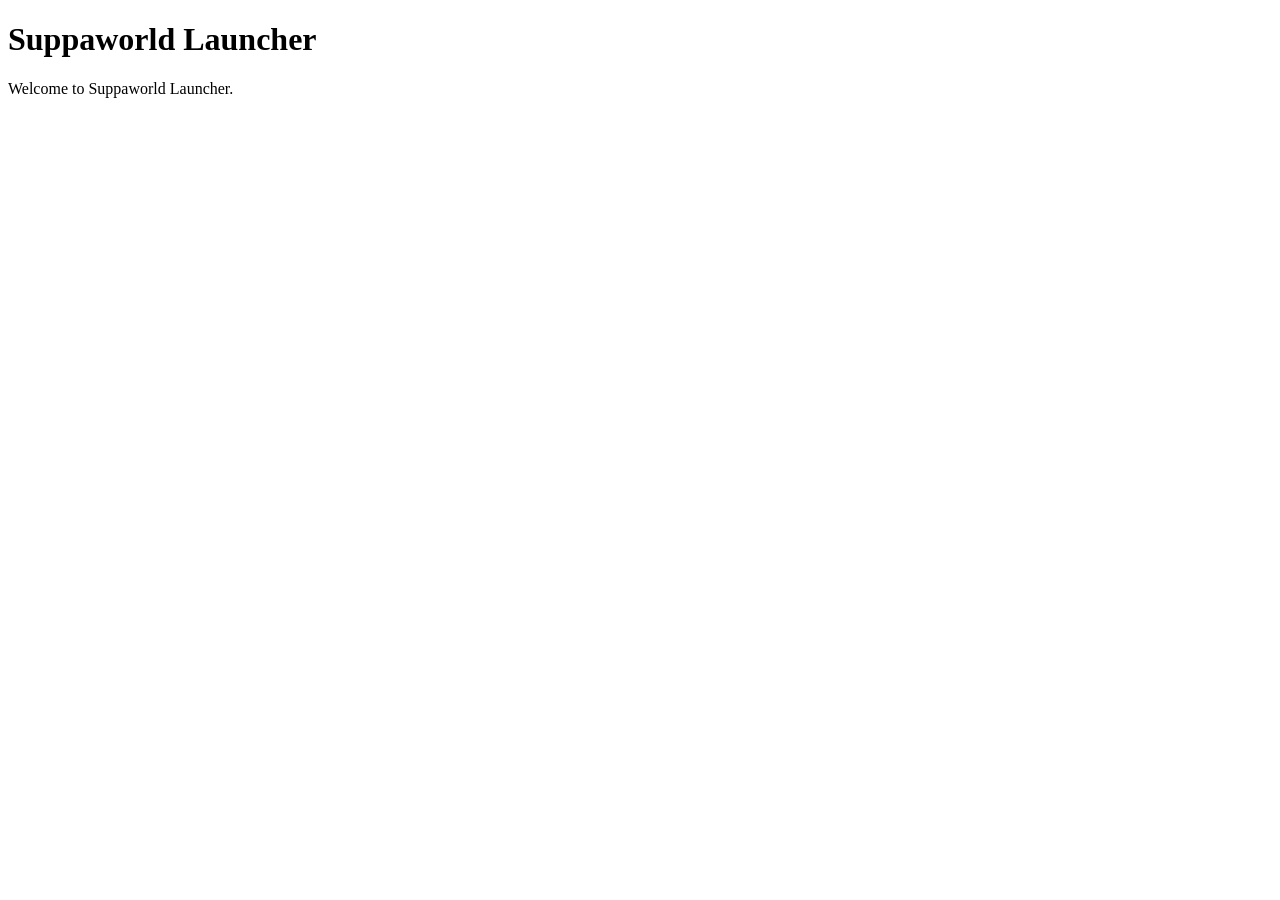
==== index.html @ f3fe98d0 "Create index.html for GitHub Pages" ====
<!doctype html>
<html lang="en">
  <head>
    <meta charset="utf-8">
    <meta name="viewport" content="width=device-width, initial-scale=1">
    <title>Suppaworld Launcher0</title>
  </head>
  <body>
    <h1>Suppaworld Launcher</h1>
    <p>Welcome to Suppaworld Launcher.</p>
  </body>
</html>
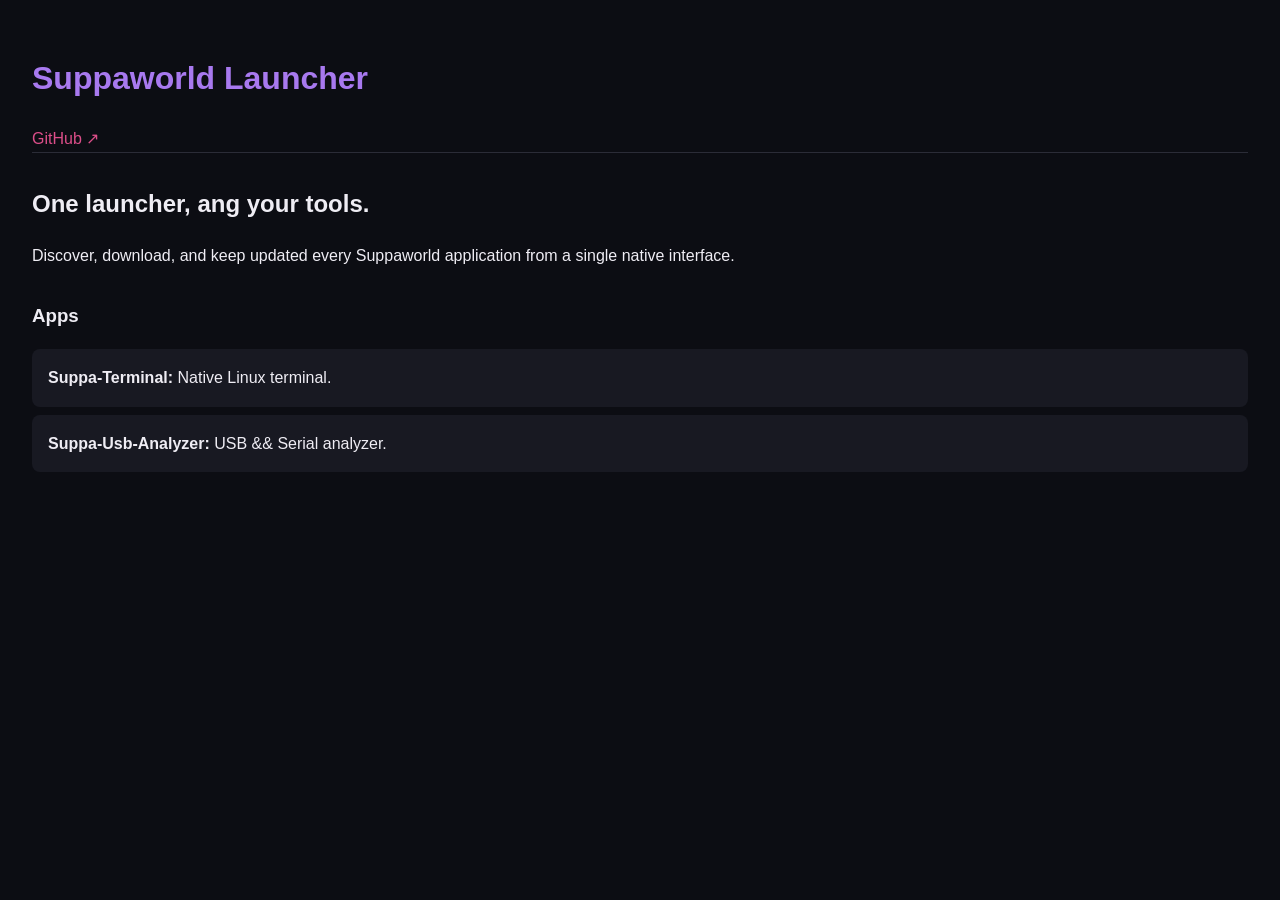
==== commit 62db7e4f: "Update index.html with Launcher presentation" ====
--- a/index.html
+++ b/index.html
@@ -3,10 +3,29 @@
   <head>
     <meta charset="utf-8">
     <meta name="viewport" content="width=device-width, initial-scale=1">
-    <title>Suppaworld Launcher0</title>
+    <meta name="description" content="Suppaworld Launcher: unified hub to discover, download, and update Suppaworld apps on Linux.">
+    <title>Suppaworld Launcher — Suppaworld</title>
+    <link rel="stylesheet" href="./styles.css">
   </head>
   <body>
-    <h1>Suppaworld Launcher</h1>
-    <p>Welcome to Suppaworld Launcher.</p>
+    <header>
+      <h1>Suppaworld Launcher</h1>
+      <nav>
+        <a href="https://github.com/suppaman80/Suppa_Launcher">GitHub ↗</a>
+      </nav>
+    </header>
+    <main>
+      <section>
+        <h2>One launcher, ang your tools.</h2>
+        <p>Discover, download, and keep updated every Suppaworld application from a single native interface.</p>
+      </section>
+      <section>
+        <h3>Apps</h3>
+        <ul>
+          <li><strong>Suppa-Terminal:</strong> Native Linux terminal.</li>
+          <li><strong>Suppa-Usb-Analyzer:</strong> USB && Serial analyzer.</li>
+        </ul>
+      </section>
+    </main>
   </body>
 </html>
--- a/styles.css
+++ b/styles.css
@@ -0,0 +1,26 @@
+body {
+  background: #0c0d13;
+  color: #efedf4;
+  font-family: sans-serif;
+  line-height: 1.6;
+  margin: 0;
+  padding: 2rem;
+}
+header {
+  border-bottom: 1px solid #2b2c37;
+  padding-bottom: 1rsm;
+  margin-bottom: 2rem;
+}
+h1 { color: #a879ef; }
+a {
+ color: #dc4e89;
+  text-decoration: none;
+}
+section { margin-bottom: 2rem; }
+ul { list-style: none; padding: 0; }
+li {
+  background: #181922;
+  margin: 0.5rem 0;
+  padding: 1rem;
+  border-radius: 8px;
+}
